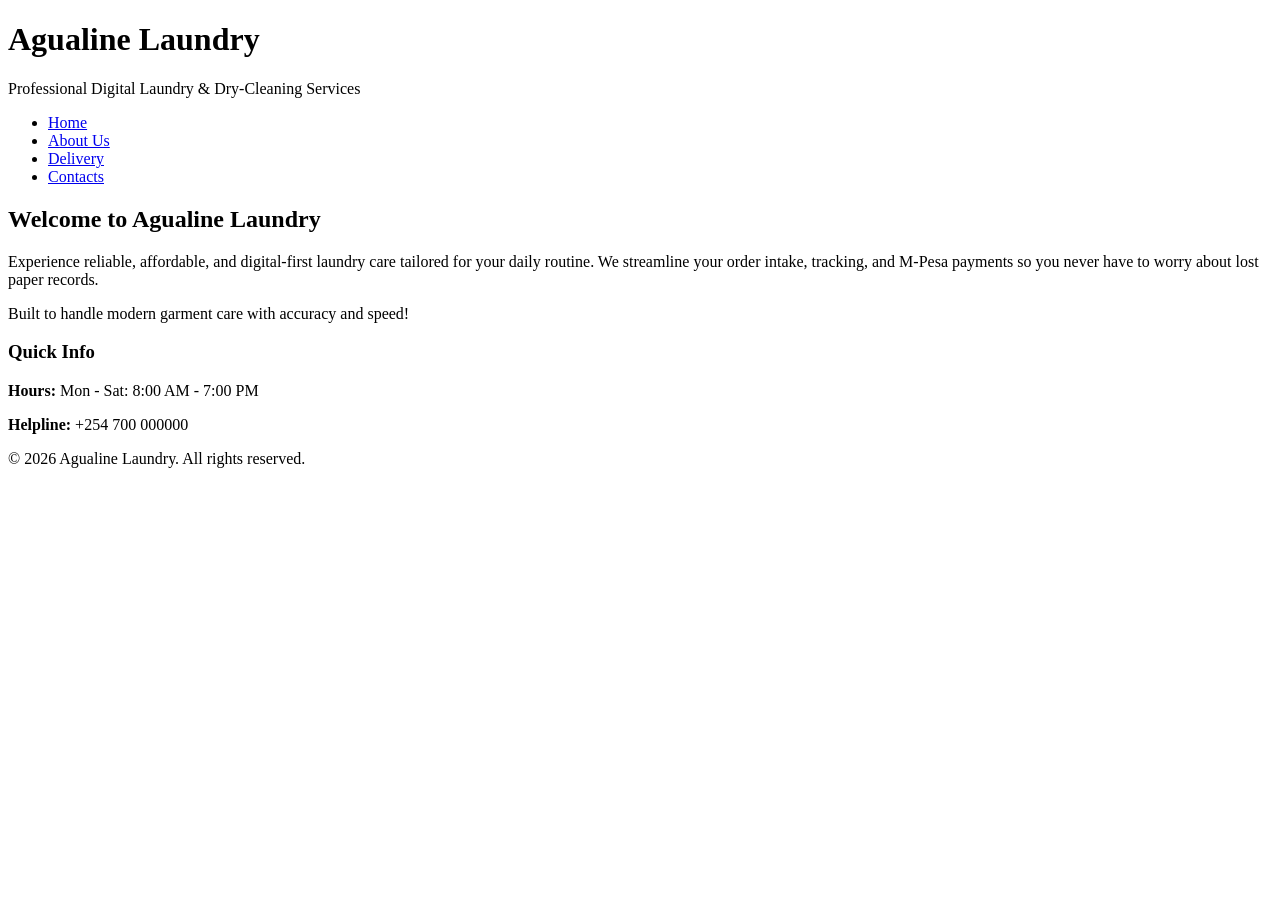
==== index.html @ b9129c25 "Add Agualine Laundry homepage, about, delivery, contacts and style" ====
<!DOCTYPE html>
<html lang="en">
<head>
    <meta charset="UTF-8">
    <meta name="viewport" content="width=device-width, initial-scale=1.0">
    <title>Agualine Laundry - Home</title>
    <link rel="stylesheet" href="style.css">
</head>
<body>
    <header>
        <h1>Agualine Laundry</h1>
        <p>Professional Digital Laundry & Dry-Cleaning Services</p>
    </header>

    <nav>
        <ul>
            <li><a href="index.html">Home</a></li>
            <li><a href="about.html">About Us</a></li>
            <li><a href="delivery.html">Delivery</a></li>
            <li><a href="contacts.html">Contacts</a></li>
        </ul>
    </nav>

    <main>
        <h2>Welcome to Agualine Laundry</h2>
        <p>Experience reliable, affordable, and digital-first laundry care tailored for your daily routine. We streamline your order intake, tracking, and M-Pesa payments so you never have to worry about lost paper records.</p>
        <p>Built to handle modern garment care with accuracy and speed!</p>
    </main>

    <aside>
        <h3>Quick Info</h3>
        <p><strong>Hours:</strong> Mon - Sat: 8:00 AM - 7:00 PM</p>
        <p><strong>Helpline:</strong> +254 700 000000</p>
    </aside>

    <footer>
        <p>&copy; 2026 Agualine Laundry. All rights reserved.</p>
    </footer>
</body>
</html>
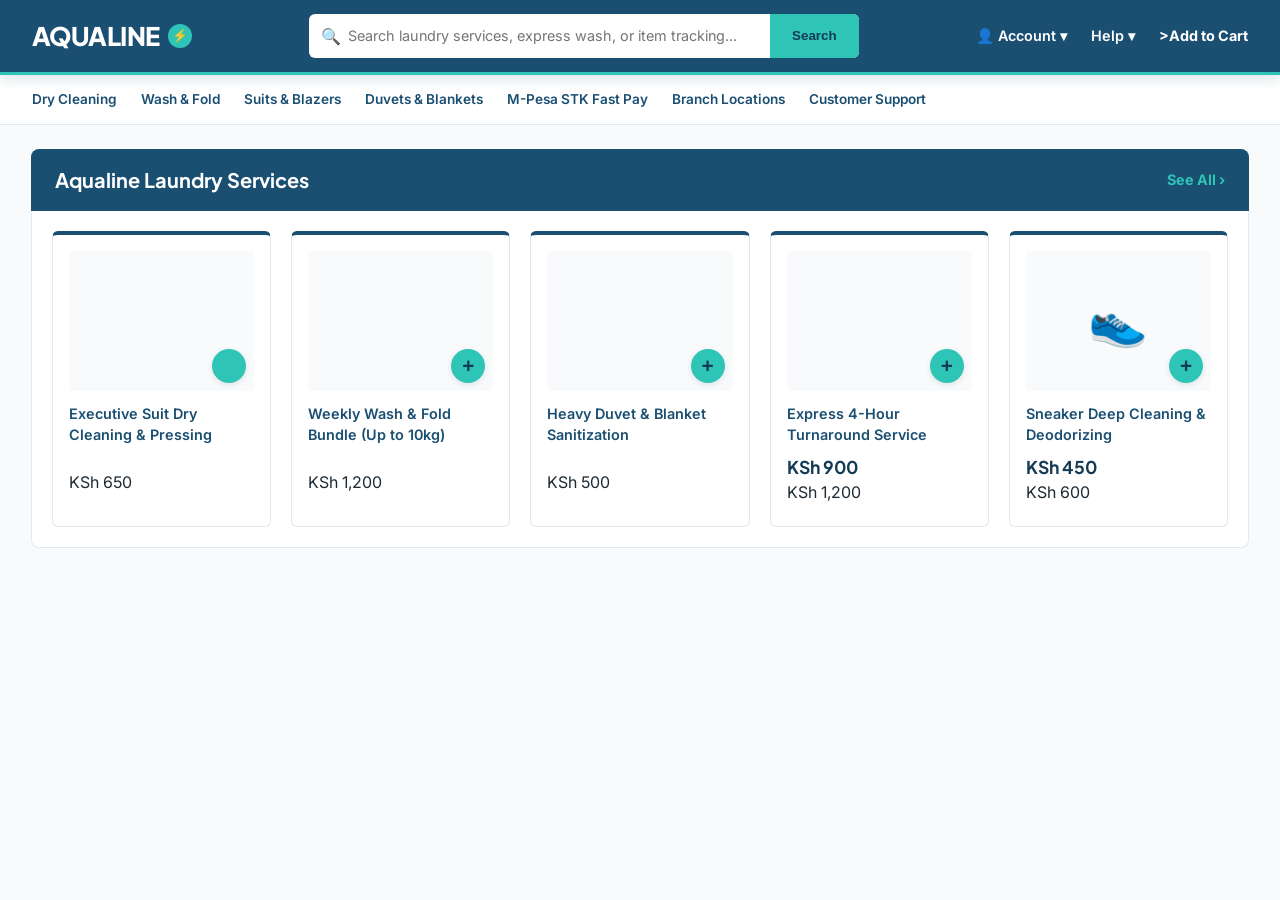
==== commit 136d6e44: "Update code changes" ====
--- a/index.html
+++ b/index.html
@@ -3,38 +3,477 @@
 <head>
     <meta charset="UTF-8">
     <meta name="viewport" content="width=device-width, initial-scale=1.0">
-    <title>Agualine Laundry - Home</title>
-    <link rel="stylesheet" href="style.css">
+    <title>Aqualine Laundry - Executive Digital Platform</title>
+    <!-- Google Fonts: Inter & Plus Jakarta Sans -->
+    <link rel="preconnect" href="https://fonts.googleapis.com">
+    <link rel="preconnect" href="https://fonts.gstatic.com" crossorigin>
+    <link href="https://fonts.googleapis.com/css2?family=Inter:wght@400;500;600&family=Plus+Jakarta+Sans:wght@700;800&display=swap" rel="stylesheet">
+    <style>
+        /* 60-30-10 COLOR RULE DESIGN TOKENS */
+        :root {
+            /* 60% Dominant Canvas */
+            --bg-canvas: #F8FAFC;
+            --bg-card: #FFFFFF;
+            
+            /* 30% Secondary Structure & Typography */
+            --navy-primary: #1B4F72;
+            --navy-dark: #143A55;
+            --text-ink: #1E2A33;
+            --text-muted: #64748B;
+            --border-light: #E2E8F0;
+
+            /* 10% Accent Highlights (CTAs, Badges, Badging) */
+            --accent-aqua: #2EC4B6;
+            --accent-aqua-hover: #26A69A;
+        }
+
+        * {
+            box-sizing: border-box;
+        }
+
+        body {
+            margin: 0;
+            background-color: var(--bg-canvas); /* 60% Dominant Canvas */
+            color: var(--text-ink);
+            font-family: 'Inter', sans-serif;
+            line-height: 1.5;
+        }
+
+        /* 30% STICKY TOP HEADER */
+        header {
+            position: sticky;
+            top: 0;
+            z-index: 1000;
+            background-color: var(--navy-primary); /* 30% Secondary Structure */
+            border-bottom: 3px solid var(--accent-aqua); /* 10% Accent Highlight */
+            padding: 0.85rem 2rem;
+            display: flex;
+            align-items: center;
+            justify-content: space-between;
+            gap: 2rem;
+            box-shadow: 0 4px 12px rgba(27, 79, 114, 0.15);
+        }
+
+        .logo-area {
+            display: flex;
+            align-items: center;
+            gap: 0.5rem;
+            text-decoration: none;
+        }
+
+        .logo-text {
+            font-family: 'Plus Jakarta Sans', sans-serif;
+            font-size: 1.6rem;
+            font-weight: 800;
+            color: #FFFFFF;
+            letter-spacing: -0.02em;
+            margin: 0;
+        }
+
+        .logo-star {
+            background-color: var(--accent-aqua); /* 10% Accent */
+            color: var(--navy-dark);
+            border-radius: 50%;
+            width: 24px;
+            height: 24px;
+            display: flex;
+            align-items: center;
+            justify-content: center;
+            font-size: 0.8rem;
+            font-weight: bold;
+        }
+
+        /* SEARCH BAR */
+        .search-bar-container {
+            flex: 1;
+            max-width: 550px;
+            display: flex;
+            position: relative;
+        }
+
+        .search-input {
+            width: 100%;
+            padding: 0.65rem 1rem 0.65rem 2.4rem;
+            border: 1px solid transparent;
+            border-radius: 6px;
+            font: inherit;
+            font-size: 0.9rem;
+            outline: none;
+            background-color: #FFFFFF;
+        }
+
+        .search-input:focus {
+            box-shadow: 0 0 0 3px rgba(46, 196, 182, 0.35); /* 10% Accent Glow */
+        }
+
+        .search-icon {
+            position: absolute;
+            left: 0.75rem;
+            top: 50%;
+            transform: translateY(-50%);
+            color: var(--text-muted);
+        }
+
+        .search-btn {
+            background-color: var(--accent-aqua); /* 10% Accent CTA */
+            color: var(--navy-dark);
+            border: none;
+            padding: 0 1.4rem;
+            border-radius: 0 6px 6px 0;
+            font-weight: 700;
+            cursor: pointer;
+            position: absolute;
+            right: 0;
+            top: 0;
+            bottom: 0;
+            transition: background 0.2s ease;
+        }
+
+        .search-btn:hover {
+            background-color: var(--accent-aqua-hover);
+        }
+
+        .header-actions {
+            display: flex;
+            gap: 1.5rem;
+            align-items: center;
+            font-size: 0.9rem;
+            font-weight: 600;
+        }
+
+        .header-actions a {
+            color: #FFFFFF;
+            text-decoration: none;
+            display: flex;
+            align-items: center;
+            gap: 0.3rem;
+            transition: opacity 0.2s ease;
+        }
+
+        .header-actions a:hover {
+            opacity: 0.85;
+        }
+
+        /* CATEGORY NAVIGATION RIBBON */
+        .category-ribbon {
+            background-color: #FFFFFF; /* 60% Dominant */
+            padding: 0.6rem 2rem;
+            display: flex;
+            gap: 1.5rem;
+            overflow-x: auto;
+            border-bottom: 1px solid var(--border-light);
+            white-space: nowrap;
+        }
+
+        .category-ribbon a {
+            color: var(--navy-primary);
+            text-decoration: none;
+            font-size: 0.85rem;
+            font-weight: 600;
+            padding: 0.3rem 0;
+            display: flex;
+            align-items: center;
+            gap: 0.4rem;
+        }
+
+        .category-ribbon a:hover {
+            color: var(--accent-aqua);
+            border-bottom: 2px solid var(--accent-aqua);
+        }
+
+        /* MAIN CONTAINER & SECTION HEADER */
+        .main-container {
+            max-width: 1250px;
+            margin: 1.5rem auto;
+            padding: 0 1rem;
+        }
+
+        .section-header {
+            background-color: var(--navy-primary); /* 30% Structural Banner */
+            color: #FFFFFF;
+            padding: 1rem 1.5rem;
+            border-radius: 8px 8px 0 0;
+            display: flex;
+            justify-content: space-between;
+            align-items: center;
+        }
+
+        .section-header h2 {
+            font-family: 'Plus Jakarta Sans', sans-serif;
+            font-size: 1.25rem;
+            margin: 0;
+        }
+
+        .see-all-btn {
+            color: var(--accent-aqua); /* 10% Accent */
+            text-decoration: none;
+            font-weight: 700;
+            font-size: 0.9rem;
+        }
+
+        .see-all-btn:hover {
+            text-decoration: underline;
+        }
+
+        /* PRODUCT/SERVICE GRID & CARDS */
+        .cards-grid {
+            background-color: #FFFFFF; /* 60% Dominant White Card Holder */
+            padding: 1.25rem;
+            display: grid;
+            grid-template-columns: repeat(auto-fill, minmax(200px, 1fr));
+            gap: 1.25rem;
+            border-radius: 0 0 8px 8px;
+            border: 1px solid var(--border-light);
+            border-top: none;
+        }
+
+        .card {
+            border: 1px solid var(--border-light);
+            border-top: 4px solid var(--navy-primary); /* 30% Secondary Frame */
+            border-radius: 6px;
+            padding: 1rem;
+            background: var(--bg-card);
+            transition: all 0.25s ease-in-out;
+            position: relative;
+            display: flex;
+            flex-direction: column;
+        }
+
+        .card:hover {
+            transform: translateY(-3px);
+            box-shadow: 0 6px 16px rgba(27, 79, 114, 0.1);
+        }
+
+        .card-img-wrap {
+            width: 100%;
+            height: 140px;
+            background: var(--bg-canvas);
+            border-radius: 4px;
+            display: flex;
+            align-items: center;
+            justify-content: center;
+            position: relative;
+            margin-bottom: 0.75rem;
+        }
+
+        /* 10% ACCENT BUTTON ON CARDS */
+        .add-btn {
+            position: absolute;
+            bottom: 8px;
+            right: 8px;
+            background-color: var(--accent-aqua); /* 10% Accent */
+            color: var(--navy-dark);
+            border: none;
+            width: 34px;
+            height: 34px;
+            border-radius: 50%;
+            font-size: 1.3rem;
+            font-weight: bold;
+            display: flex;
+            align-items: center;
+            justify-content: center;
+            cursor: pointer;
+            box-shadow: 0 2px 6px rgba(0,0,0,0.1);
+            transition: transform 0.2s ease, background 0.2s ease;
+        }
+
+        .add-btn:hover {
+            transform: scale(1.1);
+            background-color: var(--accent-aqua-hover);
+        }
+
+        .card-title {
+            font-size: 0.9rem;
+            color: var(--navy-primary);
+            font-weight: 600;
+            margin: 0 0 0.5rem;
+            display: -webkit-box;
+            -webkit-line-clamp: 2;
+            -webkit-box-orient: vertical;
+            overflow: hidden;
+            height: 2.7rem;
+        }
+
+        .card-price {
+            font-family: 'Plus Jakarta Sans', sans-serif;
+            font-size: 1.1rem;
+            font-weight: 700;
+            color: var(--navy-dark);
+            margin: 0;
+        }
+
+        .card-old-price {
+            font-size: 0.75rem;
+            color: var(--text-muted);
+            text-decoration: line-through;
+            margin-top: 0.1rem;
+        }
+
+        .discount-badge {
+            display: inline-block;
+            background-color: rgba(46, 196, 182, 0.15); /* 10% Accent Tint */
+            color: var(--navy-primary);
+            font-size: 0.72rem;
+            font-weight: 700;
+            padding: 0.15rem 0.4rem;
+            border-radius: 4px;
+            margin-top: 0.3rem;
+            align-self: flex-start;
+        }
+
+        .ratings {
+            display: flex;
+            align-items: center;
+            gap: 0.2rem;
+            font-size: 0.75rem;
+            color: #F59E0B;
+            margin-top: 0.4rem;
+        }
+
+        .ratings span {
+            color: var(--text-muted);
+        }
+
+        /* COOKIE CONSENT MODAL */
+        .cookie-banner {
+            position: fixed;
+            bottom: 20px;
+            left: 20px;
+            max-width: 350px;
+            background: #FFFFFF;
+            border-left: 5px solid var(--accent-aqua); /* 10% Accent Border */
+            padding: 1.25rem;
+            border-radius: 8px;
+            box-shadow: 0 10px 25px rgba(0,0,0,0.12);
+            z-index: 2000;
+        }
+
+        .cookie-banner h4 {
+            margin: 0 0 0.4rem;
+            color: var(--navy-primary);
+            font-family: 'Plus Jakarta Sans', sans-serif;
+        }
+
+        .cookie-banner p {
+            font-size: 0.85rem;
+            color: var(--text-muted);
+            margin: 0 0 1rem;
+        }
+
+        .cookie-btn {
+            background-color: var(--accent-aqua); /* 10% Accent Button */
+            color: var(--navy-dark);
+            border: none;
+            width: 100%;
+            padding: 0.65rem;
+            font-weight: 700;
+            border-radius: 6px;
+            cursor: pointer;
+            transition: background 0.2s ease;
+        }
+
+        .cookie-btn:hover {
+            background-color: var(--accent-aqua-hover);
+        }
+    </style>
 </head>
 <body>
+
+    <!-- STICKY TOP SEARCH HEADER (30% Secondary Navy + 10% Aqua Accent CTA) -->
     <header>
-        <h1>Agualine Laundry</h1>
-        <p>Professional Digital Laundry & Dry-Cleaning Services</p>
+        <a href="#" class="logo-area">
+            <h1 class="logo-text">AQUALINE</h1>
+            <div class="logo-star">⚡</div>
+        </a>
+
+        <div class="search-bar-container">
+            <span class="search-icon">🔍</span>
+            <input type="text" class="search-input" placeholder="Search laundry services, express wash, or item tracking...">
+            <button class="search-btn">Search</button>
+        </div>
+
+        <div class="header-actions">
+            <a href="#">👤 Account ▾</a>
+            <a href="#"> Help ▾</a>
+            <a href="#"><strong>>Add to Cart</strong></a>
+        </div>
     </header>
 
-    <nav>
-        <ul>
-            <li><a href="index.html">Home</a></li>
-            <li><a href="about.html">About Us</a></li>
-            <li><a href="delivery.html">Delivery</a></li>
-            <li><a href="contacts.html">Contacts</a></li>
-        </ul>
+    <!-- CATEGORY NAVIGATION RIBBON (60% Dominant White Canvas) -->
+    <nav class="category-ribbon">
+        <a href="#">Dry Cleaning</a>
+        <a href="#">Wash & Fold</a>
+        <a href="#"> Suits & Blazers</a>
+        <a href="#"> Duvets & Blankets</a>
+        <a href="#">M-Pesa STK Fast Pay</a>
+        <a href="#">Branch Locations</a>
+        <a href="#"> Customer Support</a>
     </nav>
 
-    <main>
-        <h2>Welcome to Agualine Laundry</h2>
-        <p>Experience reliable, affordable, and digital-first laundry care tailored for your daily routine. We streamline your order intake, tracking, and M-Pesa payments so you never have to worry about lost paper records.</p>
-        <p>Built to handle modern garment care with accuracy and speed!</p>
-    </main>
-
-    <aside>
-        <h3>Quick Info</h3>
-        <p><strong>Hours:</strong> Mon - Sat: 8:00 AM - 7:00 PM</p>
-        <p><strong>Helpline:</strong> +254 700 000000</p>
-    </aside>
-
-    <footer>
-        <p>&copy; 2026 Agualine Laundry. All rights reserved.</p>
-    </footer>
+    <!-- MAIN DASHBOARD CONTENT -->
+    <div class="main-container">
+        
+        <div class="section-header">
+            <h2><strong>Aqualine Laundry Services</strong></h2>
+            <a href="#" class="see-all-btn">See All ›</a>
+        </div>
+
+        <!-- PRODUCT/SERVICE CARDS GRID -->
+        <div class="cards-grid">
+            
+            <!-- Service Card 1 -->
+            <div class="card">
+                <div class="card-img-wrap">
+                    <span style="font-size: 3rem;"></span>
+                    <button class="add-btn"></button>
+                </div>
+                <h3 class="card-title">Executive Suit Dry Cleaning & Pressing</h3>
+                <p class="PRICE PER KG">KSh 650</p>
+            </div>
+
+            <!-- Service Card 2 -->
+            <div class="card">
+                <div class="card-img-wrap">
+                    <span style="font-size: 3rem;"></span>
+                    <button class="add-btn">+</button>
+                </div>
+                <h3 class="card-title">Weekly Wash & Fold Bundle (Up to 10kg)</h3>
+                <p class="PRICE PER KG">KSh 1,200</p>
+            </div>
+
+            <!-- Service Card 3 -->
+            <div class="card">
+                <div class="card-img-wrap">
+                    <span style="font-size: 3rem;"></span>
+                    <button class="add-btn">+</button>
+                </div>
+                <h3 class="card-title">Heavy Duvet & Blanket Sanitization</h3>
+                <p class="PRICE PER KG">KSh 500</p>
+            </div>
+
+            <!-- Service Card 4 -->
+            <div class="card">
+                <div class="card-img-wrap">
+                    <span style="font-size: 3rem;"></span>
+                    <button class="add-btn">+</button>
+                </div>
+                <h3 class="card-title">Express 4-Hour Turnaround Service</h3>
+                <p class="card-price">KSh 900</p>
+                <div class="PRICE PER KG">KSh 1,200</div>
+            </div>
+
+            <!-- Service Card 5 -->
+            <div class="card">
+                <div class="card-img-wrap">
+                    <span style="font-size: 3rem;">👟</span>
+                    <button class="add-btn">+</button>
+                </div>
+                <h3 class="card-title">Sneaker Deep Cleaning & Deodorizing</h3>
+                <p class="card-price">KSh 450</p>
+                <div class="PRICE PER KG">KSh 600</div>
+            
+            </div>
+
+        </div>
 </body>
-</html>
+</html>
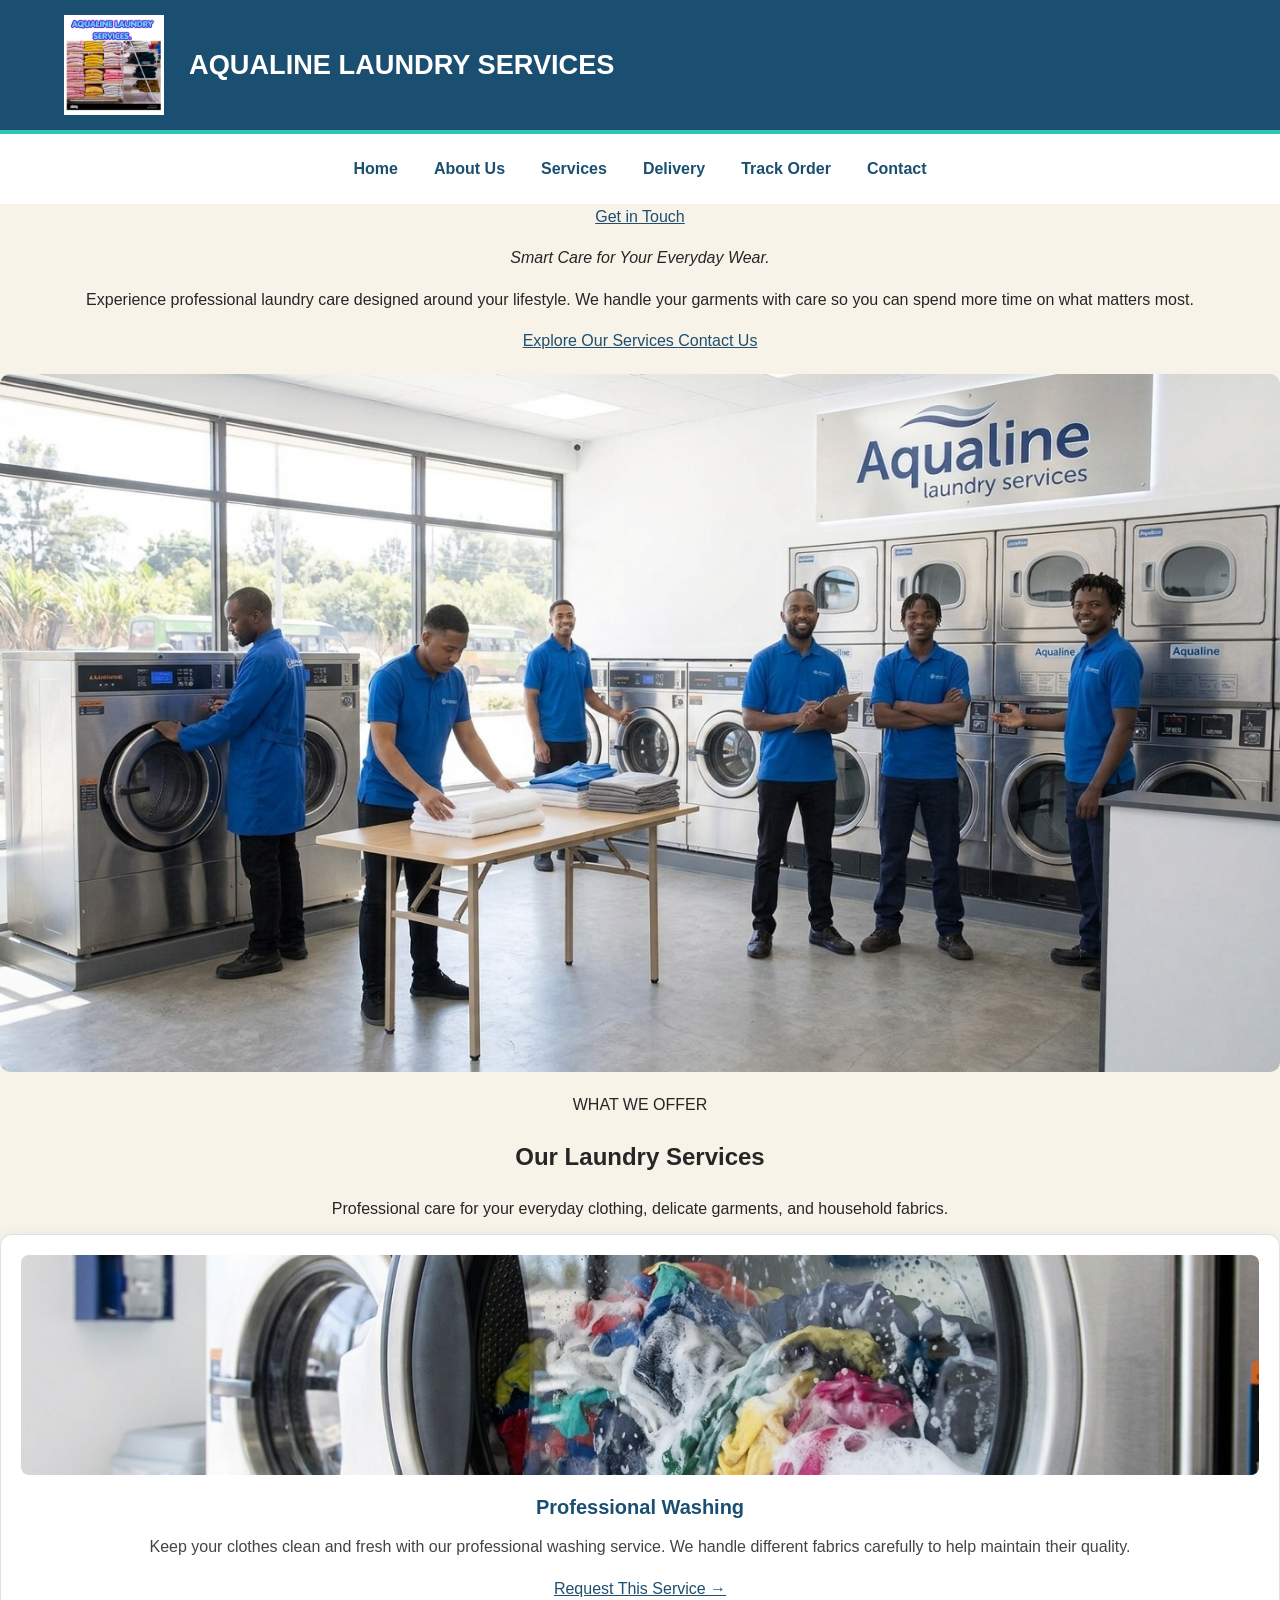
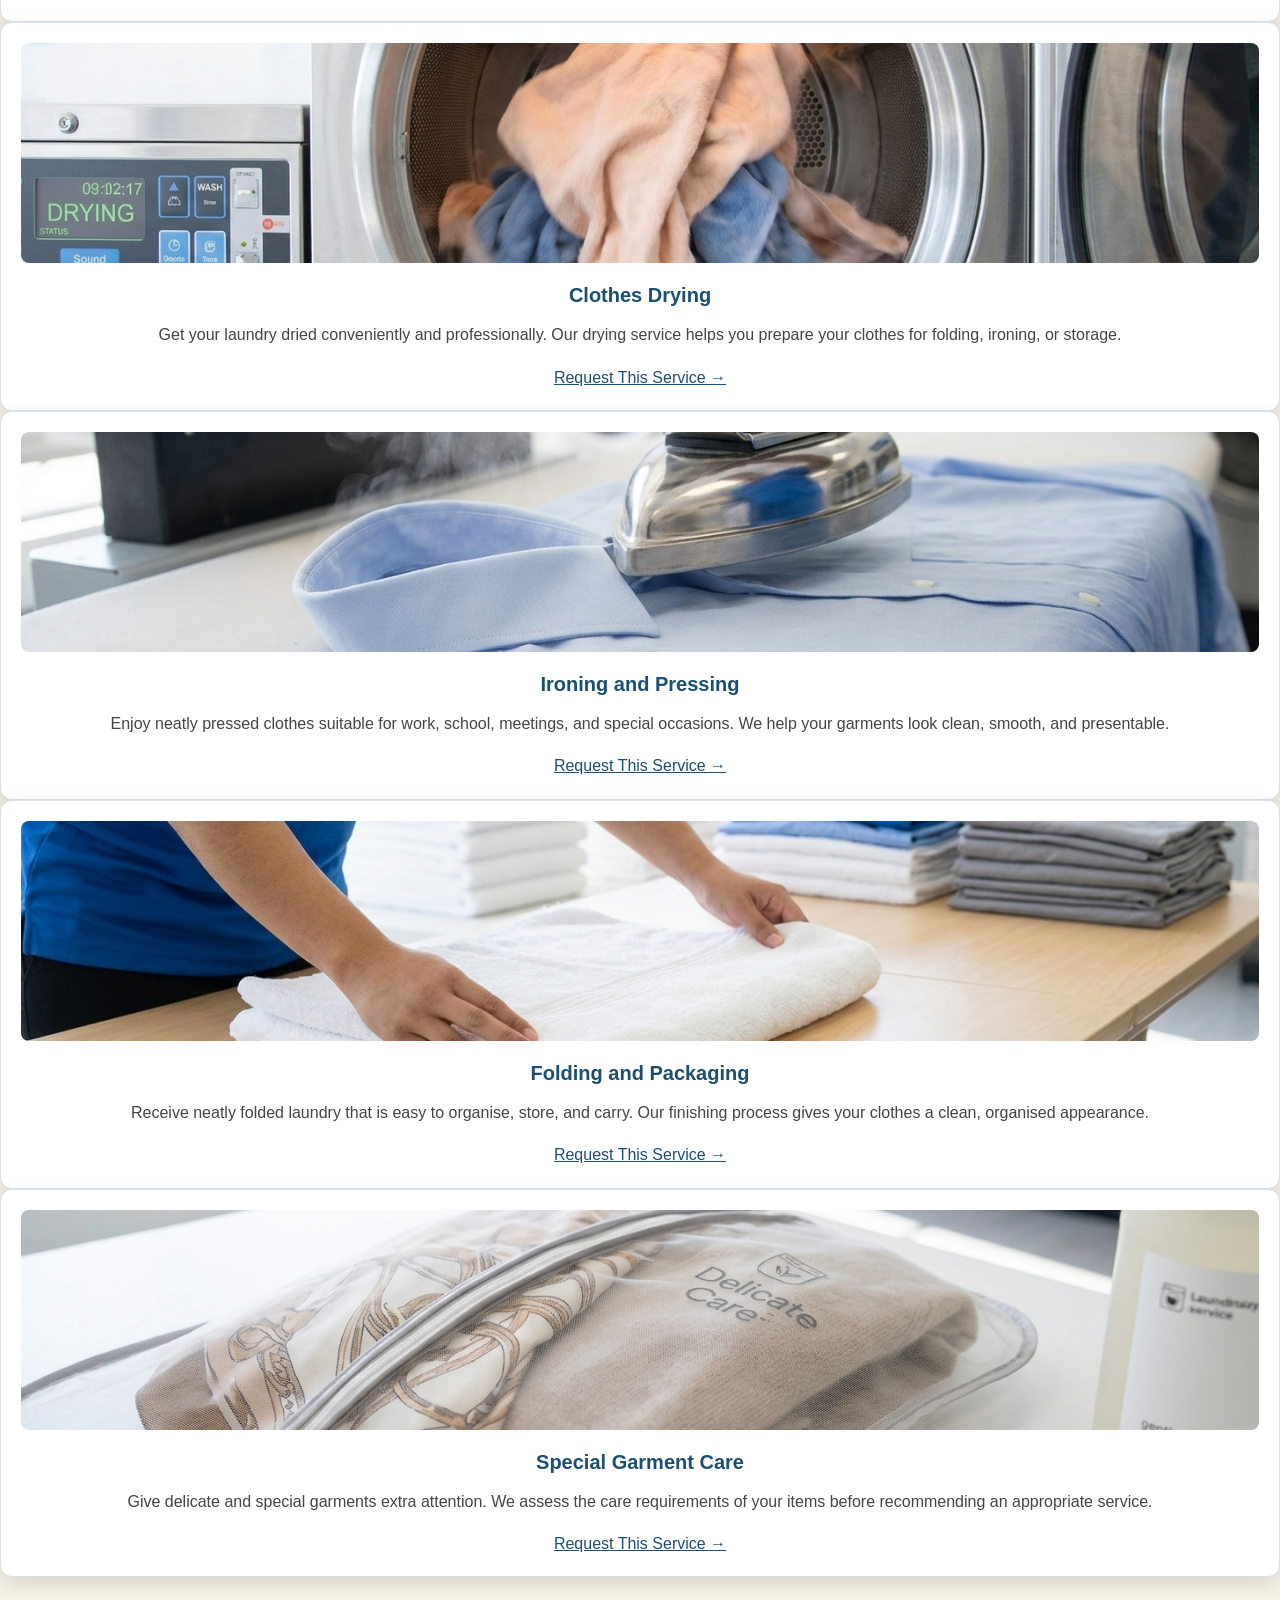
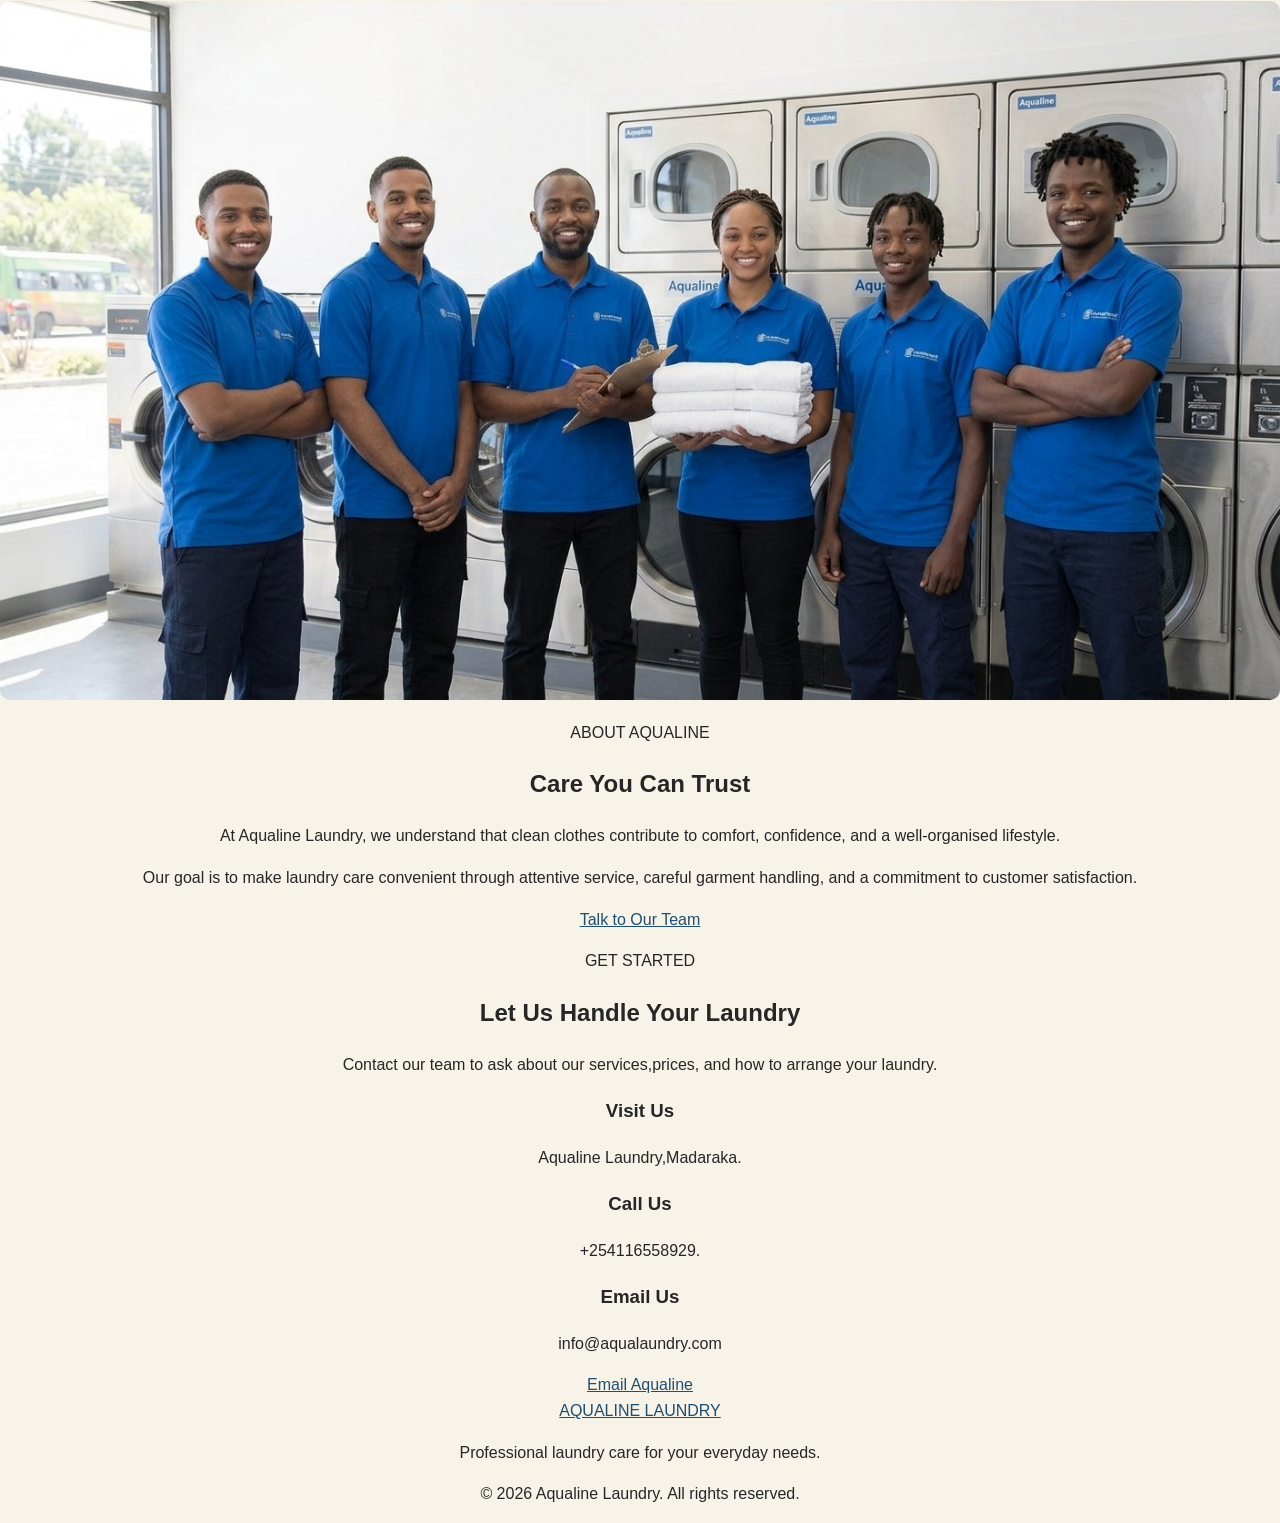
==== commit 09bd217c: "Finalize Ochieng Bashir changes" ====
--- a/index.html
+++ b/index.html
@@ -3,477 +3,313 @@
 <head>
     <meta charset="UTF-8">
     <meta name="viewport" content="width=device-width, initial-scale=1.0">
-    <title>Aqualine Laundry - Executive Digital Platform</title>
-    <!-- Google Fonts: Inter & Plus Jakarta Sans -->
-    <link rel="preconnect" href="https://fonts.googleapis.com">
-    <link rel="preconnect" href="https://fonts.gstatic.com" crossorigin>
-    <link href="https://fonts.googleapis.com/css2?family=Inter:wght@400;500;600&family=Plus+Jakarta+Sans:wght@700;800&display=swap" rel="stylesheet">
-    <style>
-        /* 60-30-10 COLOR RULE DESIGN TOKENS */
-        :root {
-            /* 60% Dominant Canvas */
-            --bg-canvas: #F8FAFC;
-            --bg-card: #FFFFFF;
-            
-            /* 30% Secondary Structure & Typography */
-            --navy-primary: #1B4F72;
-            --navy-dark: #143A55;
-            --text-ink: #1E2A33;
-            --text-muted: #64748B;
-            --border-light: #E2E8F0;
-
-            /* 10% Accent Highlights (CTAs, Badges, Badging) */
-            --accent-aqua: #2EC4B6;
-            --accent-aqua-hover: #26A69A;
-        }
-
-        * {
-            box-sizing: border-box;
-        }
-
-        body {
-            margin: 0;
-            background-color: var(--bg-canvas); /* 60% Dominant Canvas */
-            color: var(--text-ink);
-            font-family: 'Inter', sans-serif;
-            line-height: 1.5;
-        }
-
-        /* 30% STICKY TOP HEADER */
-        header {
-            position: sticky;
-            top: 0;
-            z-index: 1000;
-            background-color: var(--navy-primary); /* 30% Secondary Structure */
-            border-bottom: 3px solid var(--accent-aqua); /* 10% Accent Highlight */
-            padding: 0.85rem 2rem;
-            display: flex;
-            align-items: center;
-            justify-content: space-between;
-            gap: 2rem;
-            box-shadow: 0 4px 12px rgba(27, 79, 114, 0.15);
-        }
-
-        .logo-area {
-            display: flex;
-            align-items: center;
-            gap: 0.5rem;
-            text-decoration: none;
-        }
-
-        .logo-text {
-            font-family: 'Plus Jakarta Sans', sans-serif;
-            font-size: 1.6rem;
-            font-weight: 800;
-            color: #FFFFFF;
-            letter-spacing: -0.02em;
-            margin: 0;
-        }
-
-        .logo-star {
-            background-color: var(--accent-aqua); /* 10% Accent */
-            color: var(--navy-dark);
-            border-radius: 50%;
-            width: 24px;
-            height: 24px;
-            display: flex;
-            align-items: center;
-            justify-content: center;
-            font-size: 0.8rem;
-            font-weight: bold;
-        }
-
-        /* SEARCH BAR */
-        .search-bar-container {
-            flex: 1;
-            max-width: 550px;
-            display: flex;
-            position: relative;
-        }
-
-        .search-input {
-            width: 100%;
-            padding: 0.65rem 1rem 0.65rem 2.4rem;
-            border: 1px solid transparent;
-            border-radius: 6px;
-            font: inherit;
-            font-size: 0.9rem;
-            outline: none;
-            background-color: #FFFFFF;
-        }
-
-        .search-input:focus {
-            box-shadow: 0 0 0 3px rgba(46, 196, 182, 0.35); /* 10% Accent Glow */
-        }
-
-        .search-icon {
-            position: absolute;
-            left: 0.75rem;
-            top: 50%;
-            transform: translateY(-50%);
-            color: var(--text-muted);
-        }
-
-        .search-btn {
-            background-color: var(--accent-aqua); /* 10% Accent CTA */
-            color: var(--navy-dark);
-            border: none;
-            padding: 0 1.4rem;
-            border-radius: 0 6px 6px 0;
-            font-weight: 700;
-            cursor: pointer;
-            position: absolute;
-            right: 0;
-            top: 0;
-            bottom: 0;
-            transition: background 0.2s ease;
-        }
-
-        .search-btn:hover {
-            background-color: var(--accent-aqua-hover);
-        }
-
-        .header-actions {
-            display: flex;
-            gap: 1.5rem;
-            align-items: center;
-            font-size: 0.9rem;
-            font-weight: 600;
-        }
-
-        .header-actions a {
-            color: #FFFFFF;
-            text-decoration: none;
-            display: flex;
-            align-items: center;
-            gap: 0.3rem;
-            transition: opacity 0.2s ease;
-        }
-
-        .header-actions a:hover {
-            opacity: 0.85;
-        }
-
-        /* CATEGORY NAVIGATION RIBBON */
-        .category-ribbon {
-            background-color: #FFFFFF; /* 60% Dominant */
-            padding: 0.6rem 2rem;
-            display: flex;
-            gap: 1.5rem;
-            overflow-x: auto;
-            border-bottom: 1px solid var(--border-light);
-            white-space: nowrap;
-        }
-
-        .category-ribbon a {
-            color: var(--navy-primary);
-            text-decoration: none;
-            font-size: 0.85rem;
-            font-weight: 600;
-            padding: 0.3rem 0;
-            display: flex;
-            align-items: center;
-            gap: 0.4rem;
-        }
-
-        .category-ribbon a:hover {
-            color: var(--accent-aqua);
-            border-bottom: 2px solid var(--accent-aqua);
-        }
-
-        /* MAIN CONTAINER & SECTION HEADER */
-        .main-container {
-            max-width: 1250px;
-            margin: 1.5rem auto;
-            padding: 0 1rem;
-        }
-
-        .section-header {
-            background-color: var(--navy-primary); /* 30% Structural Banner */
-            color: #FFFFFF;
-            padding: 1rem 1.5rem;
-            border-radius: 8px 8px 0 0;
-            display: flex;
-            justify-content: space-between;
-            align-items: center;
-        }
-
-        .section-header h2 {
-            font-family: 'Plus Jakarta Sans', sans-serif;
-            font-size: 1.25rem;
-            margin: 0;
-        }
-
-        .see-all-btn {
-            color: var(--accent-aqua); /* 10% Accent */
-            text-decoration: none;
-            font-weight: 700;
-            font-size: 0.9rem;
-        }
-
-        .see-all-btn:hover {
-            text-decoration: underline;
-        }
-
-        /* PRODUCT/SERVICE GRID & CARDS */
-        .cards-grid {
-            background-color: #FFFFFF; /* 60% Dominant White Card Holder */
-            padding: 1.25rem;
-            display: grid;
-            grid-template-columns: repeat(auto-fill, minmax(200px, 1fr));
-            gap: 1.25rem;
-            border-radius: 0 0 8px 8px;
-            border: 1px solid var(--border-light);
-            border-top: none;
-        }
-
-        .card {
-            border: 1px solid var(--border-light);
-            border-top: 4px solid var(--navy-primary); /* 30% Secondary Frame */
-            border-radius: 6px;
-            padding: 1rem;
-            background: var(--bg-card);
-            transition: all 0.25s ease-in-out;
-            position: relative;
-            display: flex;
-            flex-direction: column;
-        }
-
-        .card:hover {
-            transform: translateY(-3px);
-            box-shadow: 0 6px 16px rgba(27, 79, 114, 0.1);
-        }
-
-        .card-img-wrap {
-            width: 100%;
-            height: 140px;
-            background: var(--bg-canvas);
-            border-radius: 4px;
-            display: flex;
-            align-items: center;
-            justify-content: center;
-            position: relative;
-            margin-bottom: 0.75rem;
-        }
-
-        /* 10% ACCENT BUTTON ON CARDS */
-        .add-btn {
-            position: absolute;
-            bottom: 8px;
-            right: 8px;
-            background-color: var(--accent-aqua); /* 10% Accent */
-            color: var(--navy-dark);
-            border: none;
-            width: 34px;
-            height: 34px;
-            border-radius: 50%;
-            font-size: 1.3rem;
-            font-weight: bold;
-            display: flex;
-            align-items: center;
-            justify-content: center;
-            cursor: pointer;
-            box-shadow: 0 2px 6px rgba(0,0,0,0.1);
-            transition: transform 0.2s ease, background 0.2s ease;
-        }
-
-        .add-btn:hover {
-            transform: scale(1.1);
-            background-color: var(--accent-aqua-hover);
-        }
-
-        .card-title {
-            font-size: 0.9rem;
-            color: var(--navy-primary);
-            font-weight: 600;
-            margin: 0 0 0.5rem;
-            display: -webkit-box;
-            -webkit-line-clamp: 2;
-            -webkit-box-orient: vertical;
-            overflow: hidden;
-            height: 2.7rem;
-        }
-
-        .card-price {
-            font-family: 'Plus Jakarta Sans', sans-serif;
-            font-size: 1.1rem;
-            font-weight: 700;
-            color: var(--navy-dark);
-            margin: 0;
-        }
-
-        .card-old-price {
-            font-size: 0.75rem;
-            color: var(--text-muted);
-            text-decoration: line-through;
-            margin-top: 0.1rem;
-        }
-
-        .discount-badge {
-            display: inline-block;
-            background-color: rgba(46, 196, 182, 0.15); /* 10% Accent Tint */
-            color: var(--navy-primary);
-            font-size: 0.72rem;
-            font-weight: 700;
-            padding: 0.15rem 0.4rem;
-            border-radius: 4px;
-            margin-top: 0.3rem;
-            align-self: flex-start;
-        }
-
-        .ratings {
-            display: flex;
-            align-items: center;
-            gap: 0.2rem;
-            font-size: 0.75rem;
-            color: #F59E0B;
-            margin-top: 0.4rem;
-        }
-
-        .ratings span {
-            color: var(--text-muted);
-        }
-
-        /* COOKIE CONSENT MODAL */
-        .cookie-banner {
-            position: fixed;
-            bottom: 20px;
-            left: 20px;
-            max-width: 350px;
-            background: #FFFFFF;
-            border-left: 5px solid var(--accent-aqua); /* 10% Accent Border */
-            padding: 1.25rem;
-            border-radius: 8px;
-            box-shadow: 0 10px 25px rgba(0,0,0,0.12);
-            z-index: 2000;
-        }
-
-        .cookie-banner h4 {
-            margin: 0 0 0.4rem;
-            color: var(--navy-primary);
-            font-family: 'Plus Jakarta Sans', sans-serif;
-        }
-
-        .cookie-banner p {
-            font-size: 0.85rem;
-            color: var(--text-muted);
-            margin: 0 0 1rem;
-        }
-
-        .cookie-btn {
-            background-color: var(--accent-aqua); /* 10% Accent Button */
-            color: var(--navy-dark);
-            border: none;
-            width: 100%;
-            padding: 0.65rem;
-            font-weight: 700;
-            border-radius: 6px;
-            cursor: pointer;
-            transition: background 0.2s ease;
-        }
-
-        .cookie-btn:hover {
-            background-color: var(--accent-aqua-hover);
-        }
-    </style>
+ <title>Home page|Aqualine Laundry Services.</title>
+    <link rel="icon" type="image/png" href="img/logo.png">
+
+    <meta name="description" content="Aqualine Laundry offers professional laundry, washing, drying, ironing, and garment care services.">
+<link rel="stylesheet" href="style1.css">
+<script src="js/script.js" defer></script>
 </head>
 <body>
-
-    <!-- STICKY TOP SEARCH HEADER (30% Secondary Navy + 10% Aqua Accent CTA) -->
-    <header>
-        <a href="#" class="logo-area">
-            <h1 class="logo-text">AQUALINE</h1>
-            <div class="logo-star">⚡</div>
-        </a>
-
-        <div class="search-bar-container">
-            <span class="search-icon">🔍</span>
-            <input type="text" class="search-input" placeholder="Search laundry services, express wash, or item tracking...">
-            <button class="search-btn">Search</button>
+<header class="site-header">
+    <a href="index.html" class="brand-logo">
+        <img src="img/logo.png" alt="Aqualine Laundry Logo">
+    </a>
+
+    <h1>AQUALINE LAUNDRY SERVICES</h1>
+</header>
+
+<nav class="main-navigation" aria-label="Main navigation">
+    <ul>
+        <li><a href="index.html">Home</a></li>
+        <li><a href="about.html">About Us</a></li>
+        <li><a href="services.html">Services</a></li>
+        <li><a href="delivery.html">Delivery</a></li>
+        <li><a href="tracking.html">Track Order</a></li>
+        <li><a href="contact.html">Contact</a></li>
+    </ul>
+</nav>
+    <main>
+        <a href="#contact" class="header-button">
+                Get in Touch
+            </a>
+<section class="hero-section" id="home">
+            <div class="container hero-content">
+<div class="hero-text">
+ <p><i>Smart Care for Your Everyday Wear.</i></p>
+                    <p class="hero-description">
+                        Experience professional laundry care designed
+                        around your lifestyle. We handle your garments
+                        with care so you can spend more time on what
+                        matters most.
+                    </p>
+                    <div class="hero-buttons">
+                        <a href="#services" class="primary-button">
+                            Explore Our Services
+                        </a>
+
+                        <a href="#contact" class="secondary-button">
+                            Contact Us
+                        </a>
+                    </div>
+                </div>
+
+                <div class="hero-visual">
+                    <img
+                        src="img/laundry-hero.jpg"
+                        alt="Clean, freshly folded laundry"
+                        class="hero-image"
+                    >
+                </div>
+
+            </div>
+        </section>
+
+
+        <!-- ================= SERVICES / PRODUCTS ================= -->
+        <section class="services-section" id="services">
+            <div class="container">
+
+                <div class="section-heading">
+                    <p class="section-label">WHAT WE OFFER</p>
+
+                    <h2>Our Laundry Services</h2>
+
+                    <p>
+                        Professional care for your everyday clothing,
+                        delicate garments, and household fabrics.
+                    </p>
+                </div>
+
+
+                <!-- Service 1 -->
+                <div class="services-grid">
+
+                    <article class="service-card">
+                        <div class="service-visual">
+                            <img
+                                src="img/washing-service.jpg"
+                                alt="Clothes being washed"
+                                class="service-image"
+                            >
+                        </div>
+
+                        <div class="service-content">
+                            <h3>Professional Washing</h3>
+
+                            <p>
+                                Keep your clothes clean and fresh with
+                                our professional washing service. We
+                                handle different fabrics carefully to
+                                help maintain their quality.
+                            </p>
+
+                            <a href="#contact" class="service-link">
+                                Request This Service &rarr;
+                            </a>
+                        </div>
+                    </article>
+
+
+                    <!-- Service 2 -->
+                    <article class="service-card">
+                        <div class="service-visual">
+                            <img
+                                src="img/drying-service.jpg"
+                                alt="Fresh laundry drying"
+                                class="service-image"
+                            >
+                        </div>
+
+                        <div class="service-content">
+                            <h3>Clothes Drying</h3>
+
+                            <p>
+                                Get your laundry dried conveniently
+                                and professionally. Our drying service
+                                helps you prepare your clothes for
+                                folding, ironing, or storage.
+                            </p>
+
+                            <a href="#contact" class="service-link">
+                                Request This Service &rarr;
+                            </a>
+                        </div>
+                    </article>
+
+
+                    <!-- Service 3 -->
+                    <article class="service-card">
+                        <div class="service-visual">
+                            <img
+                                src="img/ironing-service.jpg"
+                                alt="Professionally ironed clothes"
+                                class="service-image"
+                            >
+                        </div>
+
+                        <div class="service-content">
+                            <h3>Ironing and Pressing</h3>
+
+                            <p>
+                                Enjoy neatly pressed clothes suitable
+                                for work, school, meetings, and special
+                                occasions. We help your garments look
+                                clean, smooth, and presentable.
+                            </p>
+
+                            <a href="#contact" class="service-link">
+                                Request This Service &rarr;
+                            </a>
+                        </div>
+                    </article>
+
+
+                    <!-- Service 4 -->
+                    <article class="service-card">
+                        <div class="service-visual">
+                            <img
+                                src="img/folding-service.jpg"
+                                alt="Clean clothes folded neatly"
+                                class="service-image"
+                            >
+                        </div>
+
+                        <div class="service-content">
+                            <h3>Folding and Packaging</h3>
+
+                            <p>
+                                Receive neatly folded laundry that
+                                is easy to organise, store, and carry.
+                                Our finishing process gives your
+                                clothes a clean, organised appearance.
+                            </p>
+
+                            <a href="#contact" class="service-link">
+                                Request This Service &rarr;
+                            </a>
+                        </div>
+                    </article>
+
+
+                    <!-- Service 5 -->
+                    <article class="service-card">
+                        <div class="service-visual">
+                            <img
+                                src="img/garment-care.jpg"
+                                alt="Clothing being handled carefully"
+                                class="service-image"
+                            >
+                        </div>
+
+                        <div class="service-content">
+                            <h3>Special Garment Care</h3>
+
+                            <p>
+                                Give delicate and special garments
+                                extra attention. We assess the care
+                                requirements of your items before
+                                recommending an appropriate service.
+                            </p>
+
+                            <a href="#contact" class="service-link">
+                                Request This Service &rarr;
+                            </a>
+                        </div>
+                    </article>
+
+                </div>
+            </div>
+        </section>
+
+
+        <!-- ================= ABOUT SECTION ================= -->
+        <section class="about-section" id="about">
+            <div class="container about-content">
+
+                <div class="about-visual">
+                    <img
+                        src="img/laundry-team.jpg"
+                        alt="Laundry professionals at work"
+                        class="about-image"
+                    >
+                </div>
+
+                <div class="about-text">
+                    <p class="section-label">ABOUT AQUALINE</p>
+
+                    <h2>Care You Can Trust</h2>
+
+                    <p>
+                        At Aqualine Laundry, we understand that clean
+                        clothes contribute to comfort, confidence, and
+                        a well-organised lifestyle.
+                    </p>
+
+                    <p>
+                        Our goal is to make laundry care convenient
+                        through attentive service, careful garment
+                        handling, and a commitment to customer
+                        satisfaction.
+                    </p>
+
+                    <a href="#contact" class="primary-button">
+                        Talk to Our Team
+                    </a>
+                </div>
+
+            </div>
+        </section>
+
+
+        <!-- ================= CONTACT SECTION ================= -->
+        <section class="contact-section" id="contact">
+            <div class="container contact-content">
+
+                <div class="section-heading">
+                    <p class="section-label">GET STARTED</p>
+
+                    <h2>Let Us Handle Your Laundry</h2>
+<p>Contact our team to ask about our services,prices, and how to arrange your laundry.</p>
+                </div>
+<div class="contact-details">
+
+<div class="contact-item">
+<h3>Visit Us</h3>
+<p>Aqualine Laundry,Madaraka.</p>
+</div>
+<div class="contact-item">
+                        <h3>Call Us</h3>
+                        <p>+254116558929.</p>
+                    </div>
+ <div class="contact-item">
+                        <h3>Email Us</h3>
+                        <p>info@aqualaundry.com</p>
+                    </div>
+ </div>
+ <a href="Ochieng:info@aqualaundry.com" class="primary-button">
+                    Email Aqualine
+                </a>
+             </div>
+        </section>
+  </main>
+    <footer class="site-footer">
+        <div class="container footer-content">
+
+            <a href="#home" class="footer-logo">
+                AQUALINE LAUNDRY
+            </a>
+
+            <p>
+                Professional laundry care for your everyday needs.
+            </p>
+
+            <p class="copyright">
+                &copy; 2026 Aqualine Laundry. All rights reserved.
+            </p>
+
         </div>
-
-        <div class="header-actions">
-            <a href="#">👤 Account ▾</a>
-            <a href="#"> Help ▾</a>
-            <a href="#"><strong>>Add to Cart</strong></a>
-        </div>
-    </header>
-
-    <!-- CATEGORY NAVIGATION RIBBON (60% Dominant White Canvas) -->
-    <nav class="category-ribbon">
-        <a href="#">Dry Cleaning</a>
-        <a href="#">Wash & Fold</a>
-        <a href="#"> Suits & Blazers</a>
-        <a href="#"> Duvets & Blankets</a>
-        <a href="#">M-Pesa STK Fast Pay</a>
-        <a href="#">Branch Locations</a>
-        <a href="#"> Customer Support</a>
-    </nav>
-
-    <!-- MAIN DASHBOARD CONTENT -->
-    <div class="main-container">
-        
-        <div class="section-header">
-            <h2><strong>Aqualine Laundry Services</strong></h2>
-            <a href="#" class="see-all-btn">See All ›</a>
-        </div>
-
-        <!-- PRODUCT/SERVICE CARDS GRID -->
-        <div class="cards-grid">
-            
-            <!-- Service Card 1 -->
-            <div class="card">
-                <div class="card-img-wrap">
-                    <span style="font-size: 3rem;"></span>
-                    <button class="add-btn"></button>
-                </div>
-                <h3 class="card-title">Executive Suit Dry Cleaning & Pressing</h3>
-                <p class="PRICE PER KG">KSh 650</p>
-            </div>
-
-            <!-- Service Card 2 -->
-            <div class="card">
-                <div class="card-img-wrap">
-                    <span style="font-size: 3rem;"></span>
-                    <button class="add-btn">+</button>
-                </div>
-                <h3 class="card-title">Weekly Wash & Fold Bundle (Up to 10kg)</h3>
-                <p class="PRICE PER KG">KSh 1,200</p>
-            </div>
-
-            <!-- Service Card 3 -->
-            <div class="card">
-                <div class="card-img-wrap">
-                    <span style="font-size: 3rem;"></span>
-                    <button class="add-btn">+</button>
-                </div>
-                <h3 class="card-title">Heavy Duvet & Blanket Sanitization</h3>
-                <p class="PRICE PER KG">KSh 500</p>
-            </div>
-
-            <!-- Service Card 4 -->
-            <div class="card">
-                <div class="card-img-wrap">
-                    <span style="font-size: 3rem;"></span>
-                    <button class="add-btn">+</button>
-                </div>
-                <h3 class="card-title">Express 4-Hour Turnaround Service</h3>
-                <p class="card-price">KSh 900</p>
-                <div class="PRICE PER KG">KSh 1,200</div>
-            </div>
-
-            <!-- Service Card 5 -->
-            <div class="card">
-                <div class="card-img-wrap">
-                    <span style="font-size: 3rem;">👟</span>
-                    <button class="add-btn">+</button>
-                </div>
-                <h3 class="card-title">Sneaker Deep Cleaning & Deodorizing</h3>
-                <p class="card-price">KSh 450</p>
-                <div class="PRICE PER KG">KSh 600</div>
-            
-            </div>
-
-        </div>
+    </footer>
+
 </body>
-</html>+</html>
--- a/style1.css
+++ b/style1.css
@@ -0,0 +1,537 @@
+he * - selects all elements on the page
+*/
+
+* {
+    box-sizing : border-box;
+}
+body {
+    margin: 0;
+    min-height: 100vh;
+    display: flex;
+    flex-direction: column;
+    background: #f7f3e8;
+    color: #262626;
+    line-height: 1.6;
+    font-family: 'Inter', sans-serif;
+    text-align: center;
+}
+h1, h2, h3, h4 {
+    font-family: 'Poppins', sans-serif;
+    font-weight: 600;
+}
+
+.site-header h1 {
+margin: 0;
+color: #FFFFFF;
+font-family: 'Poppins', sans-serif;
+font-size: 1.7rem;
+font-weight: 700;
+text-align: left;
+}
+header h1 {
+    font-size: 1.8rem;
+    margin: 0;
+}
+.site-header {
+display: flex;
+flex-direction: row;
+align-items: center;
+justify-content: flex-start;
+gap: 25px;
+width: 100%;
+min-height: 120px;
+padding: 15px 5%;
+background-color: #1B4F72;
+color: #FFFFFF;
+border-bottom: 4px solid #2EC4B6;
+box-sizing: border-box;
+}
+header{
+    background: darkblue;
+    color: #f7f3e8;
+  padding: 1rem 5%;
+  display: flex;
+  align-items: right;
+}
+.main-navigation {
+    position: sticky;
+    top: 0;
+    z-index: 1000;
+    width: 100%;
+    background: #FFFFFF;
+}
+.main-navigation ul {
+    display: flex;
+    justify-content: center;
+    align-items: center;
+    flex-wrap: wrap;
+    gap: 8px;
+    margin: 0;
+    padding: 12px 5%;
+    list-style: none;
+} 
+.main-navigation a:hover,
+.main-navigation a:focus-visible {
+    background: #DDF5F1;
+    color: #12364D;
+}
+.main-navigation a {
+    display: block;
+    padding: 10px 14px;
+    border-radius: 6px;
+    color: #1B4F72;
+    text-decoration: none;
+    font-weight: 600;
+}
+a {
+    color: #1f4e6f;
+}
+
+/* General image styling */
+img {
+    display: block;
+    max-width: 100%;
+    height: auto;
+    border-radius: 10px;
+    object-fit: cover;
+}
+
+/* Images inside the main content */
+main img {
+    margin: 20px auto;
+}
+/* Service Card Design */
+.service-card {
+    background-color: #FFFFFF;
+    border: 1px solid #D9E2E8;
+    border-radius: 12px;
+    padding: 20px;
+    margin: 0;
+    box-shadow: 0 4px 12px rgba(0, 0, 0, 0.06);
+    text-align: center;
+    transition: transform 0.3s ease, box-shadow 0.3s ease;
+    box-sizing: border-box;
+}
+.service-card img,
+.service-image {
+display: block;
+width: 100%;
+height: 220px;
+object-fit: cover;
+object-position: center;
+border-radius: 8px;
+margin: 0 auto 18px;
+transition: transform 0.3s ease;
+}
+/* Service Card Headings */
+.service-card h2,
+.service-card h3 {
+    color: #1B4F72;
+    font-family: 'Poppins', sans-serif;
+    font-size: 1.25rem;
+    font-weight: 600;
+    line-height: 1.4;
+    margin-top: 0;
+    margin-bottom: 12px;
+}
+
+/* Service Card Descriptions */
+.service-card p {
+    color: #444444;
+    font-family: 'Inter', sans-serif;
+    font-size: 1rem;
+    line-height: 1.7;
+    margin-top: 0;
+    margin-bottom: 16px;
+}
+.service-card {
+transform: translateY(-4px);
+box-shadow: 0 8px 20px rgba(0, 0, 0, 0.12);
+}
+
+/* Service Card Hover Effect */
+.service-card:hover {
+    transform: translateY(-4px);
+    box-shadow: 0 8px 20px rgba(0, 0, 0, 0.12);
+}
+
+/* Hover effect */
+.service-card img:hover,
+.service-image:hover {
+    transform: scale(1.02);
+    box-shadow: 0 6px 18px rgba(0, 0, 0, 0.15);
+}
+
+/* Logo styling */
+.brand-logo img {
+    width: 100px;
+    height: 100px;
+    object-fit: contain;
+    border-radius: 0;
+}
+
+/* Mobile image adjustments */
+@media (max-width: 700px) {
+    img {
+        max-width: 100%;
+        height: auto;
+    }
+
+  
+nav ul {
+    display: flex;
+    justify-content: space-around;
+   flex-wrap: nowrap;
+    gap: 1.5rem;
+    list-style: none;
+    margin: 0;
+   padding: 0.5rem 1rem;
+  
+}
+.main-navigation {
+    background: #FFFFFF;
+    border-bottom: 1px solid #D9E2E8;
+}
+
+nav {
+    position: sticky;
+    top: 0;
+}
+/*grid layout */
+                  
+.brand-logo{
+display: flex;
+align-items: center;
+gap: 15px;
+flex-shrink: 0;
+color: #FFFFFF;
+text-decoration: none;
+font-family: 'Poppins', sans-serif;
+font-size: 1.2rem;
+font-weight: 700;
+}
+.brand-logo img {
+       display: block;
+width: 500px;
+height: 500px;
+object-fit: contain;
+border-radius: 4px;
+}
+/* Professional Website Footer */
+footer {
+    background-color: #1B4F72;
+    color: #FFFFFF;
+    border-top: 3px solid #D8A22B;
+    padding: 25px 20px;
+    margin-top: auto;
+    text-align: center;
+    line-height: 1.7;
+    box-sizing: border-box;
+}
+
+/* Footer Links */
+footer a {
+    color: #FFFFFF;
+    text-decoration: none;
+    transition: color 0.3s ease;
+}
+
+/* Footer Link Hover Effect */
+footer a:hover {
+    color: #2EC4B6;
+    text-decoration: underline;
+}
+
+/* Footer Paragraphs */
+footer p {
+    margin: 8px 0;
+}
+
+/*RWD - Responsive web design*/
+/*Media Queuries*/
+@media(max-width: 700px){
+    main {
+    flex: 1;
+    width: 100%;
+}}
+    nav{
+        position: static;
+    }
+    nav ul{
+        flex-direction: column;
+    }
+
+@media (max-width: 700px) {
+    .site-header {
+        flex-direction: column;
+        text-align: center;
+    }
+
+    .site-header h1 {
+        font-size: 1.2rem;
+    }
+
+    .main-navigation ul {
+        flex-direction: column;
+        align-items: stretch;
+          gap: 4px;
+    }
+
+    .main-navigation a {
+        text-align: center;
+    }
+
+    img {
+        max-width: 100%;
+        height: auto;
+    }
+}
+/* Keep website content away from screen edges */
+main {
+    width: 100%;
+    max-width: 1200px;
+    margin: 0 auto;
+    padding: 30px 24px;
+    box-sizing: border-box;
+}
+
+/* Add comfortable spacing to sidebars */
+aside {
+    padding: 20px;
+    box-sizing: border-box;
+}
+
+/* Prevent long content from overflowing */
+section,
+article {
+    max-width: 100%;
+    box-sizing: border-box;
+}
+
+/* Make images fit their containers */
+img {
+    max-width: 100%;
+    height: auto;
+}
+
+/* Adjust spacing on smaller screens */
+@media (max-width: 700px) {
+    main {
+        padding: 20px 15px;
+    }
+
+    aside {
+        padding: 15px;
+    }
+}
+/* Consistent spacing between website sections */
+section {
+    margin-bottom: 35px;
+    padding: 25px;
+}
+
+/* Improve paragraph readability */
+p {
+    line-height: 1.7;
+    margin-bottom: 16px;
+}
+
+/* Keep headings separated from surrounding content */
+h1, h2, h3, h4 {
+    line-height: 1.3;
+    margin-top: 0;
+    margin-bottom: 18px;
+}
+
+/* Responsive spacing for mobile devices */
+@media (max-width: 700px) {
+    section {
+        margin-bottom: 20px;
+        padding: 15px;
+    }
+
+    p {
+        line-height: 1.6;
+    }
+}
+/* General button styling */
+button,
+input[type="submit"],
+input[type="button"],
+.btn {
+    display: inline-block;
+    padding: 12px 24px;
+    background-color: #1B4F72;
+    color: #FFFFFF;
+    border: none;
+    border-radius: 8px;
+    font-family: 'Inter', sans-serif;
+    font-size: 16px;
+    font-weight: 600;
+    text-decoration: none;
+    text-align: center;
+    cursor: pointer;
+    transition: background-color 0.3s ease,
+                transform 0.2s ease,
+                box-shadow 0.3s ease;
+}
+
+/* Hover effect */
+button:hover,
+input[type="submit"]:hover,
+input[type="button"]:hover,
+.btn:hover {
+    background-color: #2EC4B6;
+    color: #12364D;
+    transform: translateY(-2px);
+    box-shadow: 0 4px 10px rgba(0, 0, 0, 0.15);
+}
+
+/* Keyboard accessibility */
+button:focus-visible,
+input[type="submit"]:focus-visible,
+input[type="button"]:focus-visible,
+.btn:focus-visible {
+    outline: 3px solid #2EC4B6;
+    outline-offset: 3px;
+}
+
+/* Mobile button adjustments */
+@media (max-width: 700px) {
+    button,
+    input[type="submit"],
+    input[type="button"],
+    .btn {
+        max-width: 100%;
+        padding: 12px 18px;
+    }
+}
+/* Main navigation bar */
+.main-navigation {
+    display: block;
+    width: 100%;
+    background: #FFFFFF;
+    border-bottom: 1px solid #D9E2E8;
+}
+
+/* Horizontal navigation layout */
+.main-navigation ul {
+    display: flex;
+    flex-direction: row;
+    justify-content: center;
+    align-items: center;
+    flex-wrap: wrap;
+    gap: 8px;
+    margin: 0;
+    padding: 12px 20px;
+    list-style: none;
+}
+
+/* Navigation links */
+.main-navigation ul li {
+    display: block;
+    margin: 0;
+    padding: 0;
+}
+
+.main-navigation ul li a {
+    display: block;
+    padding: 10px 14px;
+    border-radius: 6px;
+    color: #1B4F72;
+    text-decoration: none;
+    font-weight: 600;
+    white-space: nowrap;
+    transition: background-color 0.3s ease, color 0.3s ease;
+}
+
+/* Hover and keyboard focus */
+.main-navigation ul li a:hover,
+.main-navigation ul li a:focus-visible {
+    background: #DDF5F1;
+    color: #12364D;
+}
+
+/* Mobile navigation */
+@media (max-width: 700px) {
+    .main-navigation ul {
+        flex-direction: column;
+        align-items: stretch;
+    }
+
+    .main-navigation ul li a {
+        text-align: center;
+    }
+}
+/* Service cards grid */
+.services-grid {
+    display: grid;
+    grid-template-columns: repeat(3, minmax(0, 1fr));
+    gap: 24px;
+    width: 100%;
+    max-width: 1200px;
+    margin: 0 auto;
+    padding: 20px 0;
+    box-sizing: border-box;
+}
+
+/* Prevent cards from overflowing their grid columns */
+.services-grid .service-card {
+    min-width: 0;
+    margin: 0;
+}
+
+/* Tablet layout */
+@media (max-width: 900px) {
+    .services-grid {
+        grid-template-columns: repeat(2, minmax(0, 1fr));
+        gap: 18px;
+    }
+}
+
+/* Mobile layout */
+@media (max-width: 600px) {
+    .services-grid {
+        grid-template-columns: minmax(0, 1fr);
+        gap: 16px;
+    }
+}
+     body {
+            font-family: Arial, sans-serif;
+            margin: 20px;
+            color: #333;
+        }
+        .table-container {
+            max-width: 700px;
+            margin: auto;
+        }
+        h3 {
+            margin-bottom: 5px;
+            font-size: 16px;
+        }
+        .subtitle {
+            text-align: center;
+            font-weight: bold;
+            font-size: 14px;
+            margin-bottom: 10px;
+        }
+        table {
+            width: 100%;
+            border-collapse: collapse;
+            font-size: 14px;
+        }
+        th, td {
+            border: 1px solid #b0b0b0;
+            padding: 8px 12px;
+            text-align: left;
+        }
+        th {
+            background-color: #f2f2f2;
+            font-weight: bold;
+        }
+        td:nth-child(4) {
+            text-align: right; /* Aligns litres values nicely */
+        }
+        th:nth-child(4) {
+            text-align: left;
+        }
